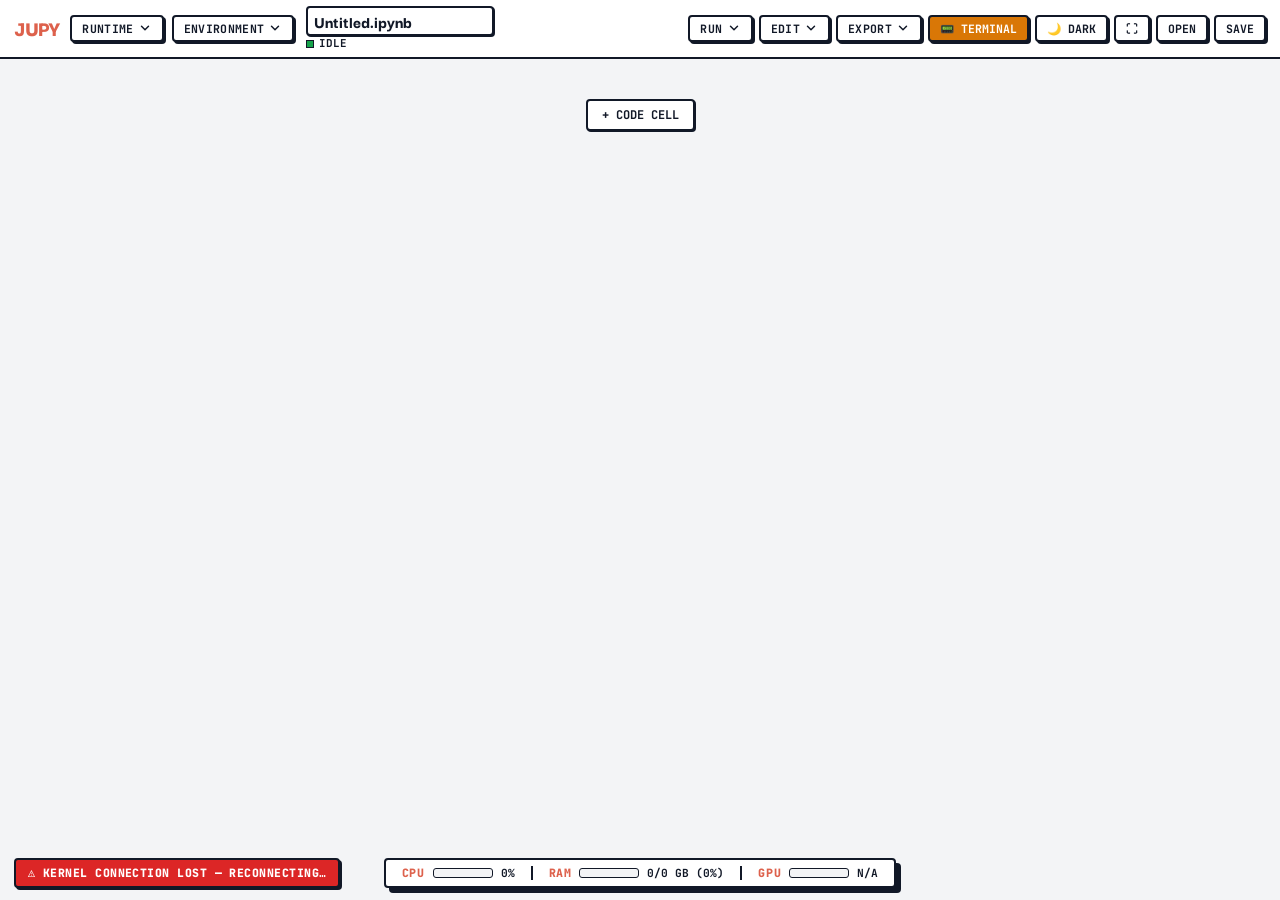
==== jupy/static/index.html @ 9ddb09d6 "sd" ====
<!DOCTYPE html>
<html lang="en">
<head>
<meta charset="UTF-8" />
<meta name="viewport" content="width=device-width, initial-scale=1.0" />
<title>Untitled.ipynb — Jupy</title>

<link rel="preconnect" href="https://fonts.googleapis.com">
<link rel="preconnect" href="https://fonts.gstatic.com" crossorigin>
<link href="https://fonts.googleapis.com/css2?family=Darker+Grotesque:wght@500;700;800;900&family=JetBrains+Mono:wght@400;500;700;800&display=swap" rel="stylesheet">

<link rel="stylesheet" href="https://cdnjs.cloudflare.com/ajax/libs/codemirror/5.65.16/codemirror.min.css" />
<link rel="stylesheet" href="https://cdnjs.cloudflare.com/ajax/libs/codemirror/5.65.16/addon/hint/show-hint.min.css" />

<!-- MathJax, marked, DOMPurify -->
<script>
  window.MathJax = {
    tex: { inlineMath: [['$', '$'], ['\\(', '\\)']] },
    svg: { fontCache: 'global' }
  };
</script>
<script src="https://cdnjs.cloudflare.com/ajax/libs/mathjax/3.2.2/es5/tex-svg.js" async></script>
<script src="https://cdnjs.cloudflare.com/ajax/libs/marked/12.0.2/marked.min.js"></script>
<script src="https://cdnjs.cloudflare.com/ajax/libs/dompurify/3.1.4/purify.min.js"></script>

<link rel="stylesheet" href="css/main.css" />
<script src="https://cdn.plot.ly/plotly-2.27.0.min.js"></script>
<script src="https://cdn.bokeh.org/bokeh/release/bokeh-3.3.4.min.js"></script>
<script src="https://cdn.jsdelivr.net/npm/vega-embed@6"></script>
</head>
<body>

<div class="toast-container" id="toast-container"></div>

<header class="topbar">
  <div class="brand-block">
    <img src="logo.png" alt="Jupy" class="logo-img" onerror="this.style.display='none'" />
    <span class="brand-name">JUPY</span>
  </div>

  <div class="menu-block">
    <!-- RUNTIME Menu -->
    <div class="runtime-menu" id="runtime-menu">
      <button class="runtime-menu-trigger" id="runtime-menu-trigger" aria-haspopup="true" aria-expanded="false">
        RUNTIME
        <svg class="runtime-menu-caret" viewBox="0 0 24 24" fill="none" stroke="currentColor" stroke-width="2.5" stroke-linecap="round" stroke-linejoin="round" width="14" height="14"><polyline points="6 9 12 15 18 9"/></svg>
      </button>
      <div class="runtime-menu-dropdown" id="runtime-menu-dropdown" role="menu">
        <button class="runtime-menu-item" id="runtime-restart" role="menuitem">
          <span class="runtime-menu-icon"><svg viewBox="0 0 24 24" fill="none" stroke="currentColor" stroke-width="2.5" stroke-linecap="round" stroke-linejoin="round"><path d="M3 12a9 9 0 1 0 3-6.7"/><polyline points="3 4 3 10 9 10"/></svg></span> Restart
        </button>
        <button class="runtime-menu-item" id="runtime-restart-run-all" role="menuitem">
          <span class="runtime-menu-icon"><svg viewBox="0 0 24 24" fill="none" stroke="currentColor" stroke-width="2.5" stroke-linecap="round" stroke-linejoin="round"><polygon points="13 19 22 12 13 5 13 19"/><polygon points="2 19 11 12 2 5 2 19"/></svg></span> Restart and run all
        </button>
        <button class="runtime-menu-item" id="runtime-restart-run-selected" role="menuitem">
          <span class="runtime-menu-icon"><svg viewBox="0 0 24 24" fill="none" stroke="currentColor" stroke-width="2.5" stroke-linecap="round" stroke-linejoin="round"><polygon points="5 4 15 12 5 20 5 4"/><line x1="19" y1="5" x2="19" y2="19"/></svg></span> Restart and run to selected cell
        </button>
      </div>
    </div>

    <!-- ENVIRONMENT Menu -->
    <div class="runtime-menu" id="env-topbar-menu">
      <button class="runtime-menu-trigger" id="env-topbar-menu-trigger" aria-haspopup="true" aria-expanded="false">
        ENVIRONMENT
        <svg class="runtime-menu-caret" viewBox="0 0 24 24" fill="none" stroke="currentColor" stroke-width="2.5" stroke-linecap="round" stroke-linejoin="round" width="14" height="14"><polyline points="6 9 12 15 18 9"/></svg>
      </button>
      <div class="runtime-menu-dropdown" id="env-topbar-menu-dropdown" role="menu">
        <button class="runtime-menu-item" id="envmenu-current" role="menuitem" data-view="current">
          <span class="runtime-menu-icon"><svg viewBox="0 0 24 24" fill="none" stroke="currentColor" stroke-width="2.5" stroke-linecap="round" stroke-linejoin="round"><path d="m7.5 4.27 9 5.15"/><path d="M21 8a2 2 0 0 0-1-1.73l-7-4a2 2 0 0 0-2 0l-7 4A2 2 0 0 0 3 8v8a2 2 0 0 0 1 1.73l7 4a2 2 0 0 0 2 0l7-4A2 2 0 0 0 21 16Z"/><path d="m3.3 7 8.7 5 8.7-5"/><path d="M12 22V12"/></svg></span> Current Environment
        </button>
        <button class="runtime-menu-item" id="envmenu-create" role="menuitem" data-view="create">
          <span class="runtime-menu-icon"><svg viewBox="0 0 24 24" fill="none" stroke="currentColor" stroke-width="2.5" stroke-linecap="round" stroke-linejoin="round"><line x1="12" y1="5" x2="12" y2="19"/><line x1="5" y1="12" x2="19" y2="12"/></svg></span> Create Environment
        </button>
        <button class="runtime-menu-item" id="envmenu-pip" role="menuitem" data-view="pip">
          <span class="runtime-menu-icon"><svg viewBox="0 0 24 24" fill="none" stroke="currentColor" stroke-width="2.5" stroke-linecap="round" stroke-linejoin="round"><path d="M21 16V8a2 2 0 0 0-1-1.73l-7-4a2 2 0 0 0-2 0l-7 4A2 2 0 0 0 3 8v8a2 2 0 0 0 1 1.73l7 4a2 2 0 0 0 2 0l7-4A2 2 0 0 0 21 16Z"/><polyline points="3.27 6.96 12 12.01 20.73 6.96"/><line x1="12" y1="22.08" x2="12" y2="12"/></svg></span> Pip Manager
        </button>
        <button class="runtime-menu-item" id="envmenu-outline" role="menuitem" data-view="outline">
          <span class="runtime-menu-icon"><svg viewBox="0 0 24 24" fill="none" stroke="currentColor" stroke-width="2.5" stroke-linecap="round" stroke-linejoin="round"><rect x="3" y="3" width="7" height="7"/><rect x="14" y="3" width="7" height="7"/><rect x="3" y="14" width="7" height="7"/><rect x="14" y="14" width="7" height="7"/></svg></span> Outline
        </button>
      </div>
    </div>
  </div>

  <div class="title-block">
    <div class="filename-wrapper">
      <input id="filename" class="filename-input" value="Untitled.ipynb" spellcheck="false" autocomplete="off" />
    </div>
    <span class="status" id="status">
      <span class="status-indicator"></span>
      <span id="status-label">IDLE</span>
      <span id="last-exec-time" style="font-size:0.6rem; opacity:0.6; margin-left:6px;"></span>
    </span>
  </div>

  <div class="spacer"></div>

  <div class="topbar-actions">
    <!-- Run Dropdown -->
    <div class="runtime-menu" id="run-menu">
      <button class="runtime-menu-trigger" id="run-menu-trigger" aria-haspopup="true" aria-expanded="false">
        RUN
        <svg class="runtime-menu-caret" viewBox="0 0 24 24" fill="none" stroke="currentColor" stroke-width="2.5" stroke-linecap="round" stroke-linejoin="round" width="14" height="14"><polyline points="6 9 12 15 18 9"/></svg>
      </button>
      <div class="runtime-menu-dropdown" id="run-menu-dropdown" role="menu">
        <button class="runtime-menu-item" id="run-all" role="menuitem">▶ Run All Cells</button>
        <button class="runtime-menu-item" id="run-above" role="menuitem">⏫ Run Above Selected</button>
        <button class="runtime-menu-item" id="run-below" role="menuitem">⏬ Run Below Selected</button>
        <button class="runtime-menu-item" id="run-selected" role="menuitem">☑ Run Selected Cells</button>
        <div class="runtime-menu-divider"></div>
        <button class="runtime-menu-item" id="run-cell-keep-going" role="menuitem">⏩ Run Cell & Keep Going</button>
      </div>
    </div>

    <!-- Edit Dropdown -->
    <div class="runtime-menu" id="edit-menu">
      <button class="runtime-menu-trigger" id="edit-menu-trigger" aria-haspopup="true" aria-expanded="false">
        EDIT
        <svg class="runtime-menu-caret" viewBox="0 0 24 24" fill="none" stroke="currentColor" stroke-width="2.5" stroke-linecap="round" stroke-linejoin="round" width="14" height="14"><polyline points="6 9 12 15 18 9"/></svg>
      </button>
      <div class="runtime-menu-dropdown" id="edit-menu-dropdown" role="menu">
        <button class="runtime-menu-item" id="btn-undo" role="menuitem">↩ Undo (Ctrl+Z)</button>
        <button class="runtime-menu-item" id="btn-redo" role="menuitem">↪ Redo (Ctrl+Y)</button>
        <div class="runtime-menu-divider"></div>
        <button class="runtime-menu-item" id="btn-merge" role="menuitem">⊞ Merge Selected Cells</button>
        <button class="runtime-menu-item" id="btn-split" role="menuitem">⊟ Split Cell</button>
        <div class="runtime-menu-divider"></div>
        <button class="runtime-menu-item" id="btn-find" role="menuitem">🔍 Find/Replace (Ctrl+F)</button>
        <button class="runtime-menu-item" id="btn-line-numbers" role="menuitem"># Toggle Line Numbers</button>
      </div>
    </div>

    <!-- Export Dropdown -->
    <div class="runtime-menu" id="export-menu">
      <button class="runtime-menu-trigger" id="export-menu-trigger" aria-haspopup="true" aria-expanded="false">
        EXPORT
        <svg class="runtime-menu-caret" viewBox="0 0 24 24" fill="none" stroke="currentColor" stroke-width="2.5" stroke-linecap="round" stroke-linejoin="round" width="14" height="14"><polyline points="6 9 12 15 18 9"/></svg>
      </button>
      <div class="runtime-menu-dropdown" id="export-menu-dropdown" role="menu">
        <button class="runtime-menu-item" id="btn-export-html" role="menuitem">🌐 HTML</button>
        <button class="runtime-menu-item" id="btn-export-py" role="menuitem">🐍 Python Script</button>
        <button class="runtime-menu-item" id="btn-export-md" role="menuitem">📝 Markdown</button>
        <button class="runtime-menu-item" id="btn-export-pdf" role="menuitem">📄 PDF (Print)</button>
      </div>
    </div>

    <!-- Other buttons -->
    <button class="btn btn-warning" id="btn-terminal-toggle">📟 TERMINAL</button>
    <button class="btn btn-secondary" id="btn-theme-toggle" title="Toggle Light/Dark Theme">☀ DARK</button>
    <button class="btn btn-secondary" id="btn-presentation" title="Presentation mode (Ctrl+Shift+P)">⛶</button>
    <input type="file" id="file-input" accept=".ipynb" hidden />
    <button class="btn btn-secondary" id="btn-open">OPEN</button>
    <button class="btn btn-secondary" id="btn-save">SAVE</button>
  </div>
</header>

<div class="app-workspace" id="app-workspace">
  <!-- Environment Manager Panel (Left) -->
  <aside class="env-manager-panel" id="env-manager-panel" hidden>
    <div class="env-manager-header">
      <span class="env-manager-title" id="env-manager-title-text">📦 ENVIRONMENT</span>
      <button class="action-btn action-danger" id="btn-env-manager-close" title="Close">✕</button>
    </div>
    <div class="env-manager-body">
      <!-- views: current, create, pip, outline -->
      <div class="env-view" id="env-view-current">
        <section class="env-section">
          <h3>ACTIVE ENVIRONMENT</h3>
          <div class="env-mode-options">
            <label class="env-mode-option">
              <input type="radio" name="env-mode" value="global" />
              <span>Global Default</span>
            </label>
            <label class="env-mode-option">
              <input type="radio" name="env-mode" value="named" />
              <span>Named Global Env</span>
              <select id="env-named-select"></select>
            </label>
            <label class="env-mode-option">
              <input type="radio" name="env-mode" value="project" />
              <span>This Folder Only (.jupy_env)</span>
            </label>
          </div>
          <button class="btn btn-primary" id="btn-env-apply">SWITCH ENVIRONMENT</button>
          <div class="env-status-line" id="env-status-line"></div>
        </section>
        <section class="env-section">
          <h3>DETAILS</h3>
          <div class="about-row"><span>Jupy Version</span><span id="env-jupy-version">—</span></div>
          <div class="about-row"><span>Python</span><span id="env-python-version">—</span></div>
          <div class="about-row"><span>Env Path</span><span id="env-path">—</span></div>
          <div class="about-row"><span>Platform</span><span id="env-platform">—</span></div>
          <div class="about-row"><span>Packages</span><span id="env-package-count">—</span></div>
        </section>
      </div>
      <div class="env-view" id="env-view-create" hidden>
        <section class="env-section">
          <h3>CREATE NEW ENVIRONMENT</h3>
          <div class="env-create-row">
            <input type="text" id="env-create-input" placeholder="new environment name" autocomplete="off" spellcheck="false" />
            <button class="btn btn-secondary" id="btn-env-create">+ NEW</button>
          </div>
          <div class="env-status-line" id="env-create-status-line"></div>
          <div class="about-row"><span>Existing Envs</span><span id="env-existing-list">—</span></div>
        </section>
      </div>
      <div class="env-view" id="env-view-pip" hidden>
        <section class="env-section env-section-grow">
          <h3>PACKAGES</h3>
          <div class="pip-manager-install-row">
            <input type="text" id="pip-install-input" class="pip-search-input" placeholder="package name, e.g. requests==2.32.0" autocomplete="off" spellcheck="false" />
            <button class="btn btn-primary" id="btn-pip-install">INSTALL</button>
          </div>
          <div class="env-status-line" id="pip-status-line"></div>
          <div class="pip-manager-search-row">
            <input type="text" id="pip-search-input" class="pip-search-input" placeholder="🔍 search installed packages…" autocomplete="off" spellcheck="false" />
          </div>
          <div class="pip-manager-list" id="pip-manager-list">
            <div class="pip-manager-empty">Loading packages…</div>
          </div>
        </section>
      </div>
      <div class="env-view" id="env-view-outline" hidden>
        <section class="env-section env-section-grow">
          <h3>📋 OUTLINE</h3>
          <div style="font-size:0.7rem;opacity:0.7;margin-bottom:6px;">Functions &amp; classes in your notebook</div>
          <div class="outline-list" id="outline-list" style="flex:1;overflow-y:auto;max-height:400px;">
            <div class="pip-manager-empty">No functions or classes found.</div>
          </div>
        </section>
      </div>
    </div>
  </aside>

  <div class="notebook-panel">
    <main class="notebook" id="notebook"></main>
    <div class="add-cell-bottom">
      <button class="add-cell-btn" id="btn-add-bottom">+ CODE CELL</button>
    </div>
  </div>

  <aside class="terminal-panel" id="terminal-panel" hidden>
    <div class="terminal-header">
      <span class="terminal-title">📟 TERMINAL</span>
      <button class="action-btn action-danger" id="btn-terminal-close" title="Close Terminal">✕</button>
    </div>
    <div class="terminal-screen" id="terminal-screen">
      <pre class="terminal-output" id="terminal-output"></pre>
      <div class="terminal-input-line">
        <span class="terminal-prompt" id="terminal-prompt-label">❯</span>
        <input type="text" id="terminal-input" class="terminal-input" autocomplete="off" spellcheck="false" placeholder="type command..." />
      </div>
      <div class="terminal-bottom-spacer"></div>
    </div>
  </aside>
</div>

<!-- Find / Replace Bar -->
<div id="find-bar" style="display:none; position:fixed; bottom:60px; left:50%; transform:translateX(-50%); background:var(--color-surface); border:var(--border-thick); padding:6px 12px; border-radius:var(--rounded-sm); box-shadow:var(--shadow-brutal); z-index:9999; gap:8px; align-items:center;">
  <input id="find-input" type="text" placeholder="Find..." style="border:var(--border-thick); padding:2px 6px; font-family:var(--font-mono); background:var(--color-surface); color:var(--color-text);">
  <input id="replace-input" type="text" placeholder="Replace..." style="border:var(--border-thick); padding:2px 6px; font-family:var(--font-mono); background:var(--color-surface); color:var(--color-text);">
  <button id="find-next" class="btn btn-secondary">Next</button>
  <button id="find-replace-all" class="btn btn-primary">Replace All</button>
  <button id="find-close" class="action-btn">✕</button>
</div>

<footer class="system-bar-wrapper">
  <div class="system-bar" id="system-bar">
    <div class="sys-item">
      <span class="sys-label">CPU</span>
      <div class="sys-bar-track"><div class="sys-bar-fill" id="cpu-bar-fill" style="width: 0%;"></div></div>
      <span class="sys-val" id="cpu-val">0%</span>
    </div>
    <div class="sys-divider"></div>
    <div class="sys-item">
      <span class="sys-label">RAM</span>
      <div class="sys-bar-track"><div class="sys-bar-fill" id="ram-bar-fill" style="width: 0%;"></div></div>
      <span class="sys-val" id="ram-val">0/0 GB (0%)</span>
    </div>
    <div class="sys-divider"></div>
    <div class="sys-item">
      <span class="sys-label">GPU</span>
      <div class="sys-bar-track"><div class="sys-bar-fill warning" id="gpu-bar-fill" style="width: 0%;"></div></div>
      <span class="sys-val" id="gpu-val">N/A</span>
    </div>
  </div>
</footer>

<!-- Templates -->
<template id="cell-template">
  <div class="cell" tabindex="-1" data-cell-id="{{id}}">
    <div class="cell-drag-handle" title="Drag to reorder">⠿</div>
    <div class="cell-gutter">
      <button class="run-btn" title="Run cell (Shift+Enter)">▶</button>
      <div class="exec-count">[&nbsp;]</div>
    </div>
    <div class="cell-body">
      <div class="cell-editor"></div>
      <pre class="cell-output" hidden></pre>
    </div>
    <div class="cell-toolbar">
      <button data-action="move-up" class="action-btn" title="Move cell up">↑</button>
      <button data-action="move-down" class="action-btn" title="Move cell down">↓</button>
      <button data-action="delete" class="action-btn action-danger" title="Delete cell">✕</button>
    </div>
  </div>
</template>

<template id="insert-bar-template">
  <div class="insert-bar">
    <div class="insert-line"></div>
    <button class="add-cell-btn add-cell-btn-inline">+ CODE</button>
  </div>
</template>

<!-- CodeMirror and App -->
<script src="https://cdnjs.cloudflare.com/ajax/libs/codemirror/5.65.16/codemirror.min.js"></script>
<script src="https://cdnjs.cloudflare.com/ajax/libs/codemirror/5.65.16/mode/python/python.min.js"></script>
<script src="https://cdnjs.cloudflare.com/ajax/libs/codemirror/5.65.16/mode/markdown/markdown.min.js"></script>
<script src="https://cdnjs.cloudflare.com/ajax/libs/codemirror/5.65.16/addon/hint/show-hint.min.js"></script>
<script src="https://cdnjs.cloudflare.com/ajax/libs/codemirror/5.65.16/addon/edit/closebrackets.min.js"></script>

<!-- Main App -->
<script type="module" src="js/app.js"></script>
</body>
</html>
---- jupy/static/css/main.css ----
@import "base/variables.css";
@import "components/topbar.css";
@import "components/runtime-menu.css";
@import "components/cells.css";
@import "components/terminal.css";
@import "components/env-manager.css";
@import "components/editor.css";
@import "components/system-bar.css";
@import "components/shortcuts-dialog.css";

* { box-sizing: border-box; margin: 0; padding: 0; }
html, body { height: 100%; overflow: hidden; }
body {
  background-color: var(--color-bg-well);
  color: var(--color-text);
  font-family: var(--font-body);
  font-size: 1rem;
  font-weight: 600;
  line-height: 1.25;
  display: flex;
  flex-direction: column;
}
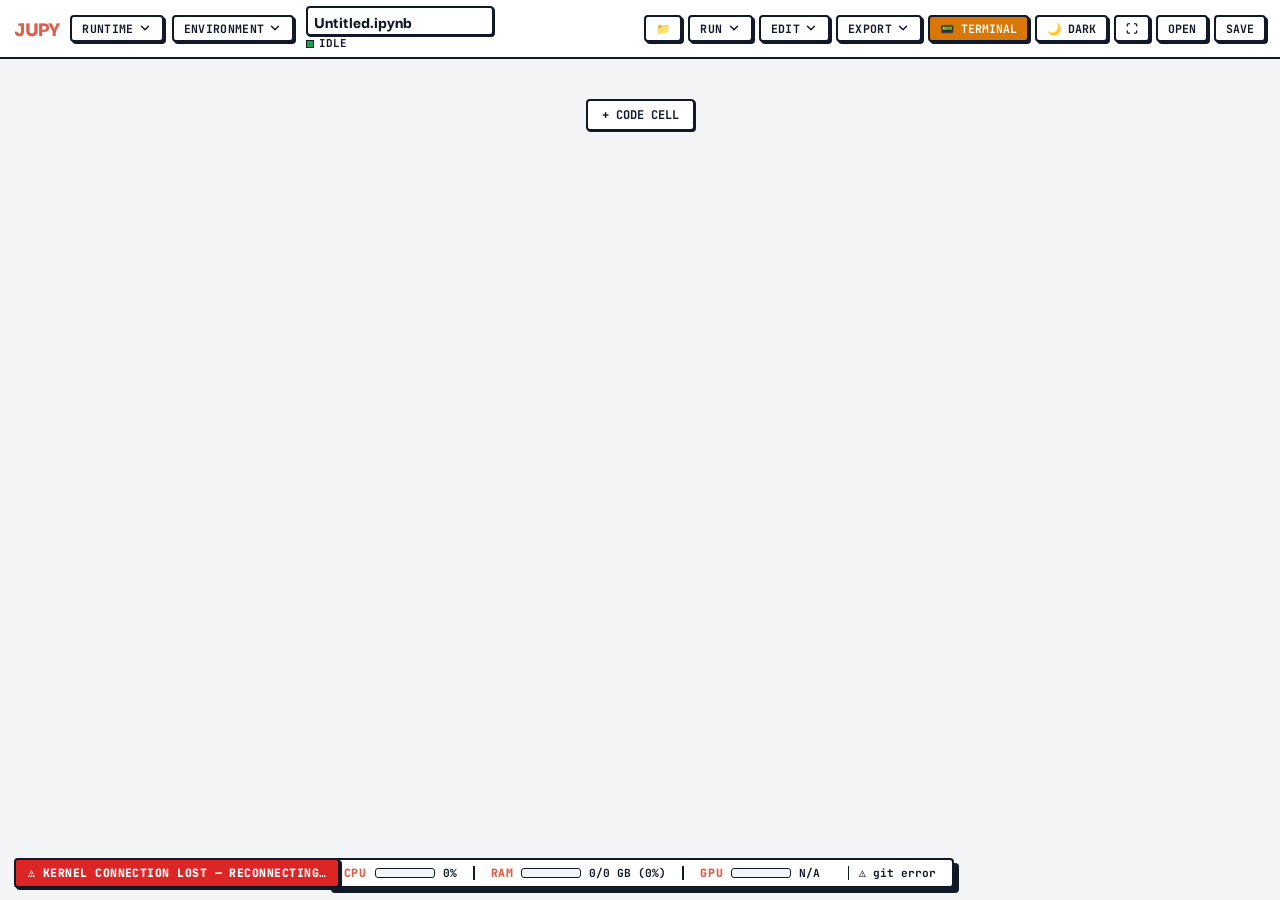
==== commit 7f7904e9: "checkpoint at 21:01" ====
--- a/jupy/static/index.html
+++ b/jupy/static/index.html
@@ -11,6 +11,7 @@
 
 <link rel="stylesheet" href="https://cdnjs.cloudflare.com/ajax/libs/codemirror/5.65.16/codemirror.min.css" />
 <link rel="stylesheet" href="https://cdnjs.cloudflare.com/ajax/libs/codemirror/5.65.16/addon/hint/show-hint.min.css" />
+<link rel="stylesheet" href="https://cdnjs.cloudflare.com/ajax/libs/codemirror/5.65.16/addon/fold/foldgutter.min.css" />
 
 <!-- MathJax, marked, DOMPurify -->
 <script>
@@ -24,11 +25,20 @@
 <script src="https://cdnjs.cloudflare.com/ajax/libs/dompurify/3.1.4/purify.min.js"></script>
 
 <link rel="stylesheet" href="css/main.css" />
+<link rel="stylesheet" href="css/commandPalette.css" />
+<link rel="stylesheet" href="css/fileBrowser.css" />
+<link rel="stylesheet" href="css/gitIntegration.css" />
+<link rel="stylesheet" href="css/debugger.css" />
+<link rel="stylesheet" href="css/variableExplorer.css" />
+
 <script src="https://cdn.plot.ly/plotly-2.27.0.min.js"></script>
 <script src="https://cdn.bokeh.org/bokeh/release/bokeh-3.3.4.min.js"></script>
 <script src="https://cdn.jsdelivr.net/npm/vega-embed@6"></script>
+<!-- Mermaid for diagrams -->
+<script src="https://cdn.jsdelivr.net/npm/mermaid@10/dist/mermaid.min.js"></script>
 </head>
 <body>
+
 
 <div class="toast-container" id="toast-container"></div>
 
@@ -318,6 +328,8 @@
 <script src="https://cdnjs.cloudflare.com/ajax/libs/codemirror/5.65.16/mode/markdown/markdown.min.js"></script>
 <script src="https://cdnjs.cloudflare.com/ajax/libs/codemirror/5.65.16/addon/hint/show-hint.min.js"></script>
 <script src="https://cdnjs.cloudflare.com/ajax/libs/codemirror/5.65.16/addon/edit/closebrackets.min.js"></script>
+<script src="https://cdnjs.cloudflare.com/ajax/libs/codemirror/5.65.16/addon/fold/foldcode.min.js"></script>
+<script src="https://cdnjs.cloudflare.com/ajax/libs/codemirror/5.65.16/addon/fold/foldgutter.min.js"></script>
 
 <!-- Main App -->
 <script type="module" src="js/app.js"></script>
--- a/jupy/static/css/commandPalette.css
+++ b/jupy/static/css/commandPalette.css
@@ -0,0 +1,4 @@
+.command-item:hover {
+    background: var(--color-secondary) !important;
+    color: #111827;
+}
--- a/jupy/static/css/fileBrowser.css
+++ b/jupy/static/css/fileBrowser.css
@@ -0,0 +1,3 @@
+.fb-item:hover {
+    background: var(--color-bg-well);
+}
--- a/jupy/static/css/gitIntegration.css
+++ b/jupy/static/css/gitIntegration.css
@@ -0,0 +1,9 @@
+#git-status {
+    color: var(--color-text);
+    border-left: 1px solid var(--color-border);
+    padding-left: 10px;
+}
+#git-status:hover {
+    background: var(--color-secondary);
+    color: #111827;
+}
--- a/jupy/static/css/debugger.css
+++ b/jupy/static/css/debugger.css
@@ -0,0 +1,4 @@
+#debugger-panel .btn {
+    font-size: 0.7rem;
+    padding: 3px 8px;
+}
--- a/jupy/static/css/variableExplorer.css
+++ b/jupy/static/css/variableExplorer.css
@@ -0,0 +1,3 @@
+.var-item:hover {
+    background: var(--color-bg-well);
+}
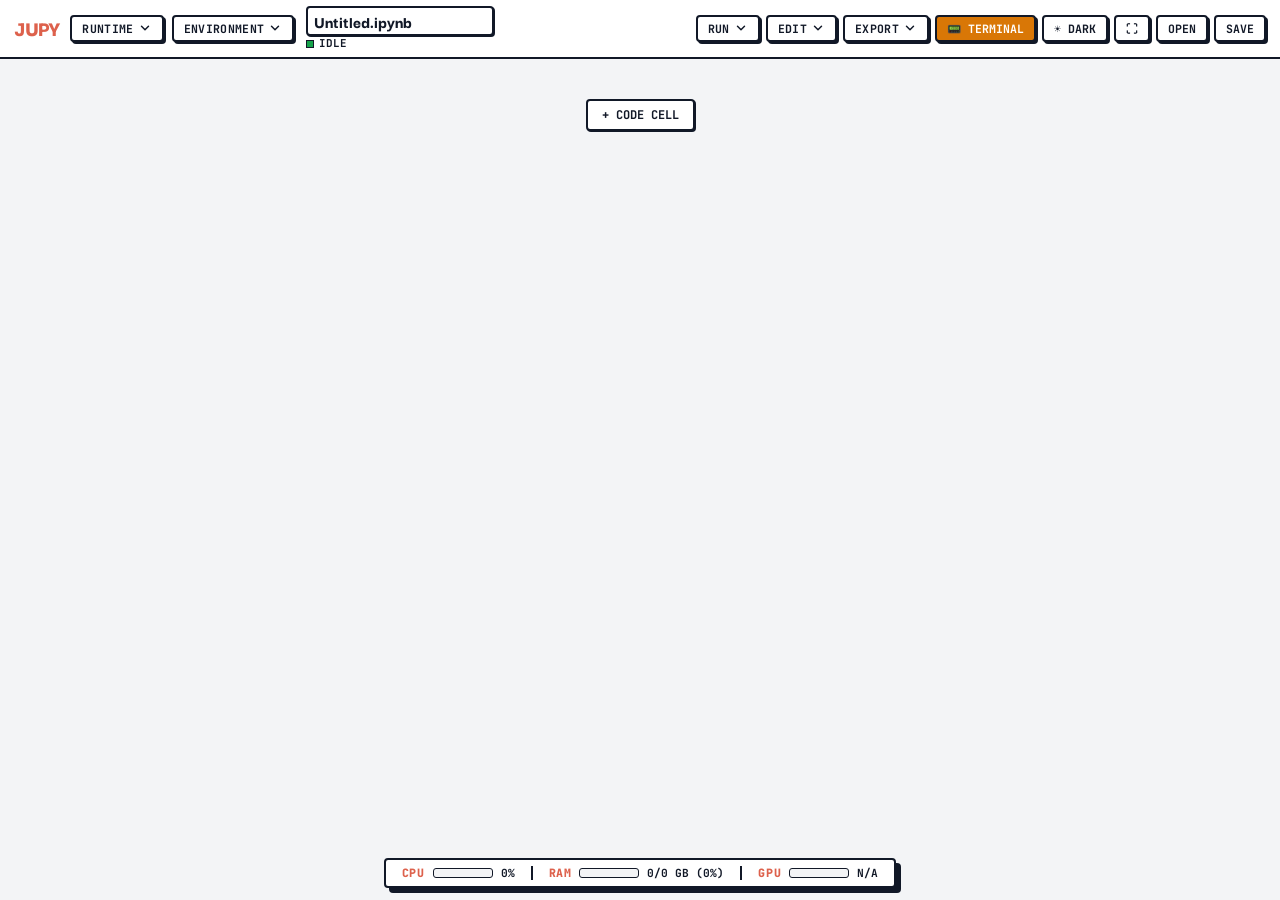
==== commit de3ff87f: "all working fine" ====
--- a/jupy/static/index.html
+++ b/jupy/static/index.html
@@ -25,11 +25,17 @@
 <script src="https://cdnjs.cloudflare.com/ajax/libs/dompurify/3.1.4/purify.min.js"></script>
 
 <link rel="stylesheet" href="css/main.css" />
+ <link rel="stylesheet" href="css/components/activity-bar.css" />
+ <style>
+   .jupy-find-match { background: var(--color-secondary); color:#111827; border-radius:2px; }
+ </style>
+ 
 <link rel="stylesheet" href="css/commandPalette.css" />
 <link rel="stylesheet" href="css/fileBrowser.css" />
 <link rel="stylesheet" href="css/gitIntegration.css" />
 <link rel="stylesheet" href="css/debugger.css" />
 <link rel="stylesheet" href="css/variableExplorer.css" />
+<link rel="stylesheet" href="css/components/widgets.css" />
 
 <script src="https://cdn.plot.ly/plotly-2.27.0.min.js"></script>
 <script src="https://cdn.bokeh.org/bokeh/release/bokeh-3.3.4.min.js"></script>
@@ -330,7 +336,7 @@
 <script src="https://cdnjs.cloudflare.com/ajax/libs/codemirror/5.65.16/addon/edit/closebrackets.min.js"></script>
 <script src="https://cdnjs.cloudflare.com/ajax/libs/codemirror/5.65.16/addon/fold/foldcode.min.js"></script>
 <script src="https://cdnjs.cloudflare.com/ajax/libs/codemirror/5.65.16/addon/fold/foldgutter.min.js"></script>
-
+<script src="https://cdnjs.cloudflare.com/ajax/libs/codemirror/5.65.16/addon/fold/indent-fold.min.js"></script>
 <!-- Main App -->
 <script type="module" src="js/app.js"></script>
 </body>
--- a/jupy/static/css/components/widgets.css
+++ b/jupy/static/css/components/widgets.css
@@ -0,0 +1,63 @@
+/* widgets.css */
+.widget-integer-slider {
+  display: flex;
+  align-items: center;
+  gap: 10px;
+  padding: 6px 0;
+}
+.widget-integer-slider .widget-label {
+  font-weight: 700;
+  min-width: 80px;
+}
+.widget-integer-slider input[type="range"] {
+  flex: 1;
+}
+.widget-integer-slider .widget-value {
+  min-width: 30px;
+  font-family: var(--font-mono);
+}
+
+.widget-button {
+  padding: 4px 12px;
+  border: var(--border-thick);
+  background: var(--color-secondary);
+  color: #111827;
+  font-weight: 700;
+  cursor: pointer;
+}
+.widget-button:hover {
+  background: var(--color-primary);
+  color: #FFFFFF;
+}
+
+.widget-vbox, .widget-hbox {
+  display: flex;
+  gap: 8px;
+  padding: 4px 0;
+}
+.widget-vbox {
+  flex-direction: column;
+}
+.widget-hbox {
+  flex-direction: row;
+}
+
+.widget-output {
+  padding: 4px 8px;
+  background: var(--color-bg-well);
+  border: 1px solid var(--color-border);
+  font-family: var(--font-mono);
+  min-height: 40px;
+}
+
+.widget-text input {
+  border: var(--border-thick);
+  padding: 2px 6px;
+  font-family: var(--font-mono);
+  background: var(--color-surface);
+  color: var(--color-text);
+}
+
+.widget-container {
+  margin: 4px 0;
+}
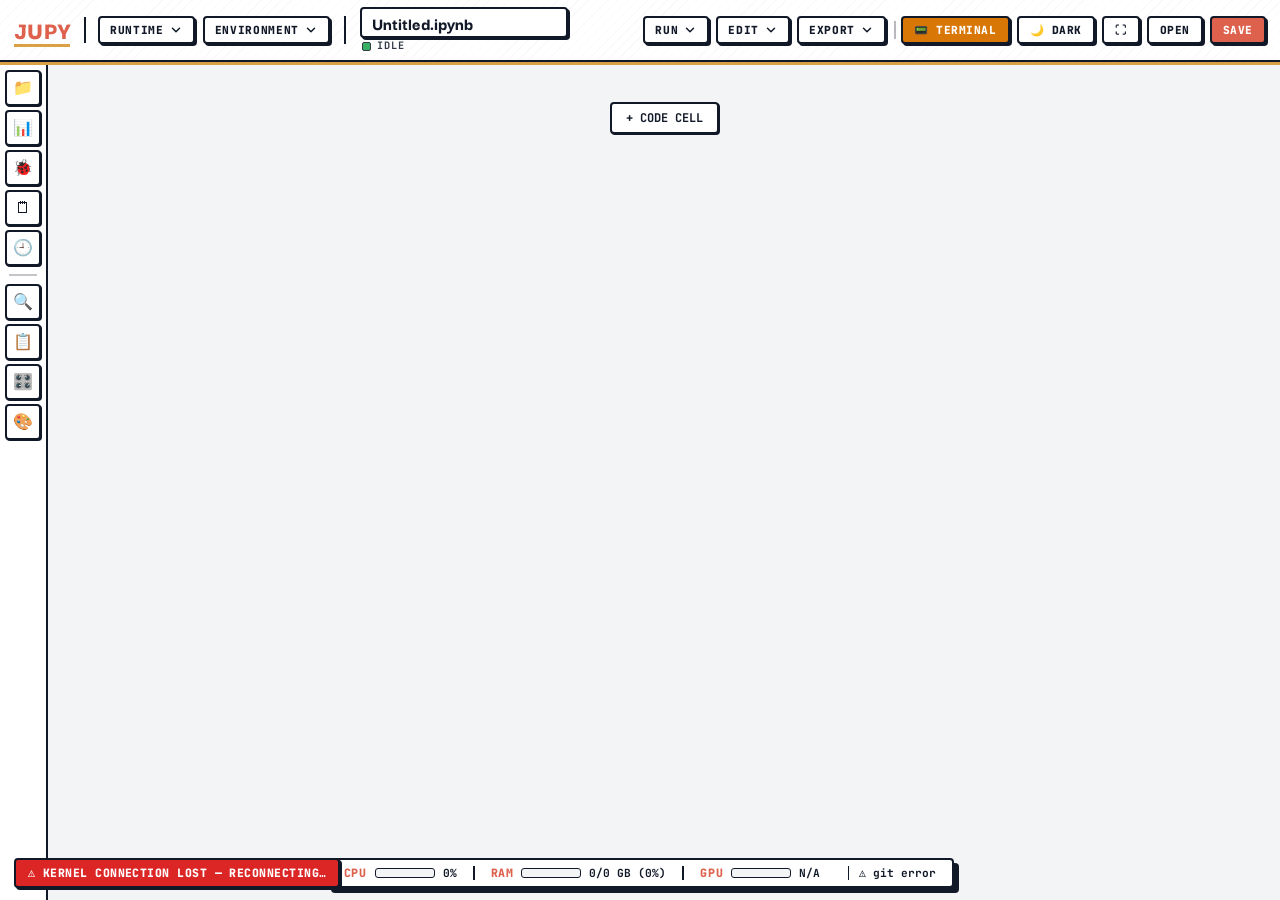
==== commit e27a9b8b: "check point 08:51" ====
--- a/jupy/static/index.html
+++ b/jupy/static/index.html
@@ -23,6 +23,7 @@
 <script src="https://cdnjs.cloudflare.com/ajax/libs/mathjax/3.2.2/es5/tex-svg.js" async></script>
 <script src="https://cdnjs.cloudflare.com/ajax/libs/marked/12.0.2/marked.min.js"></script>
 <script src="https://cdnjs.cloudflare.com/ajax/libs/dompurify/3.1.4/purify.min.js"></script>
+ <script src="https://cdnjs.cloudflare.com/ajax/libs/js-yaml/4.1.0/js-yaml.min.js"></script>
 
 <link rel="stylesheet" href="css/main.css" />
  <link rel="stylesheet" href="css/components/activity-bar.css" />
--- a/jupy/static/css/components/activity-bar.css
+++ b/jupy/static/css/components/activity-bar.css
@@ -0,0 +1,55 @@
+/* ==========================================================================
+   Jupy Brutalism Design System - Activity Bar (Colab-style left icon rail)
+   ========================================================================== */
+.activity-bar {
+  width: 48px;
+  min-width: 48px;
+  flex-shrink: 0;
+  background: var(--color-surface);
+  border-right: var(--border-thick);
+  display: flex;
+  flex-direction: column;
+  align-items: center;
+  padding: 8px 0;
+  gap: 4px;
+  height: 100%;
+  overflow-y: auto;
+  z-index: 150;
+}
+.activity-btn {
+  width: 36px;
+  height: 36px;
+  flex-shrink: 0;
+  display: flex;
+  align-items: center;
+  justify-content: center;
+  border: var(--border-thick);
+  border-radius: var(--rounded-sm);
+  background: var(--color-surface);
+  color: var(--color-text);
+  cursor: pointer;
+  font-size: 1rem;
+  box-shadow: 1px 1px 0px var(--color-shadow);
+  transition: transform 0.1s ease, background 0.1s ease;
+}
+.activity-btn:hover {
+  background: var(--color-secondary);
+  color: #111827;
+  transform: translate(-1px, -1px);
+  box-shadow: 2px 2px 0px var(--color-shadow);
+}
+.activity-btn.active {
+  background: var(--color-primary);
+  color: #FFFFFF;
+  box-shadow: inset 2px 2px 0px rgba(0,0,0,0.25);
+  transform: none;
+}
+.activity-icon { line-height: 1; pointer-events: none; }
+.activity-separator {
+  width: 28px;
+  height: 2px;
+  background: var(--color-border);
+  opacity: 0.25;
+  margin: 4px 0;
+  flex-shrink: 0;
+}
--- a/jupy/static/css/commandPalette.css
+++ b/jupy/static/css/commandPalette.css
@@ -1,4 +1,4 @@
 .command-item:hover {
     background: var(--color-secondary) !important;
-    color: #111827;
+    color: var(--color-on-secondary);
 }
--- a/jupy/static/css/gitIntegration.css
+++ b/jupy/static/css/gitIntegration.css
@@ -5,5 +5,5 @@
 }
 #git-status:hover {
     background: var(--color-secondary);
-    color: #111827;
+    color: var(--color-on-secondary);
 }
--- a/jupy/static/css/components/widgets.css
+++ b/jupy/static/css/components/widgets.css
@@ -1,63 +1,182 @@
 /* widgets.css */
-.widget-integer-slider {
+.widget-slider {
   display: flex;
   align-items: center;
   gap: 10px;
-  padding: 6px 0;
+  padding: 4px 0;
 }
-.widget-integer-slider .widget-label {
+.widget-slider .widget-label {
   font-weight: 700;
   min-width: 80px;
 }
-.widget-integer-slider input[type="range"] {
+.widget-slider input[type="range"] {
   flex: 1;
 }
-.widget-integer-slider .widget-value {
+.widget-slider .widget-value {
   min-width: 30px;
   font-family: var(--font-mono);
 }
-
-.widget-button {
-  padding: 4px 12px;
-  border: var(--border-thick);
-  background: var(--color-secondary);
-  color: #111827;
-  font-weight: 700;
-  cursor: pointer;
-}
-.widget-button:hover {
-  background: var(--color-primary);
-  color: #FFFFFF;
-}
-
-.widget-vbox, .widget-hbox {
+.widget-text, .widget-dropdown, .widget-select, .widget-datepicker, .widget-timepicker, .widget-colorpicker, .widget-fileupload {
   display: flex;
+  align-items: center;
   gap: 8px;
   padding: 4px 0;
 }
-.widget-vbox {
-  flex-direction: column;
+.widget-text .widget-label, .widget-dropdown .widget-label, .widget-select .widget-label,
+.widget-datepicker .widget-label, .widget-timepicker .widget-label, .widget-colorpicker .widget-label,
+.widget-fileupload .widget-label {
+  font-weight: 700;
+  min-width: 80px;
 }
-.widget-hbox {
-  flex-direction: row;
-}
-
-.widget-output {
-  padding: 4px 8px;
-  background: var(--color-bg-well);
-  border: 1px solid var(--color-border);
-  font-family: var(--font-mono);
-  min-height: 40px;
-}
-
-.widget-text input {
+.widget-text input, .widget-datepicker input, .widget-timepicker input, .widget-colorpicker input,
+.widget-fileupload input {
   border: var(--border-thick);
   padding: 2px 6px;
   font-family: var(--font-mono);
   background: var(--color-surface);
   color: var(--color-text);
 }
-
+.widget-fileupload input[type="file"] {
+  border: none;
+  padding: 0;
+}
+.widget-dropdown select, .widget-select select {
+  border: var(--border-thick);
+  padding: 2px 6px;
+  font-family: var(--font-mono);
+  background: var(--color-surface);
+  color: var(--color-text);
+}
+.widget-checkbox label {
+  display: flex;
+  align-items: center;
+  gap: 6px;
+  font-weight: 700;
+}
+.widget-checkbox input[type="checkbox"] {
+  width: 18px;
+  height: 18px;
+  accent-color: var(--color-primary);
+}
+.widget-radio-group {
+  display: flex;
+  gap: 6px;
+  flex-wrap: wrap;
+}
+.widget-radio-option {
+  border: var(--border-thick);
+  padding: 2px 12px;
+  background: var(--color-surface);
+  color: var(--color-text);
+  font-weight: 700;
+  cursor: pointer;
+}
+.widget-radio-option.active {
+  background: var(--color-secondary);
+  color: var(--color-on-secondary);
+}
+.widget-radio-option:hover {
+  background: var(--color-primary);
+  color: var(--color-on-primary);
+}
+.widget-toggle-button {
+  border: var(--border-thick);
+  padding: 4px 12px;
+  background: var(--color-surface);
+  color: var(--color-text);
+  font-weight: 700;
+  cursor: pointer;
+}
+.widget-toggle-button.active {
+  background: var(--color-secondary);
+  color: var(--color-on-secondary);
+}
+.widget-play {
+  display: flex;
+  align-items: center;
+  gap: 10px;
+}
+.widget-play-button {
+  border: var(--border-thick);
+  padding: 4px 12px;
+  background: var(--color-secondary);
+  color: var(--color-on-secondary);
+  font-weight: 700;
+  cursor: pointer;
+  font-size: 1.2rem;
+  line-height: 1;
+}
+.widget-play-button:hover {
+  background: var(--color-primary);
+  color: var(--color-on-primary);
+}
+.widget-layout {
+  padding: 4px 0;
+}
+.widget-flex {
+  display: flex;
+}
+.widget-grid {
+  display: grid;
+}
+.widget-block {
+  display: block;
+}
+.widget-accordion .accordion-panel {
+  border: var(--border-thick);
+  margin-bottom: 4px;
+}
+.widget-accordion .accordion-header {
+  background: var(--color-secondary);
+  padding: 4px 10px;
+  font-weight: 700;
+  cursor: pointer;
+  color: var(--color-on-secondary);
+}
+.widget-accordion .accordion-header:hover {
+  background: var(--color-primary);
+  color: var(--color-on-primary);
+}
+.widget-accordion .accordion-content {
+  padding: 6px 10px;
+}
+.widget-tabs .tab-headers {
+  display: flex;
+  gap: 2px;
+}
+.widget-tabs .tab-header {
+  border: var(--border-thick);
+  padding: 4px 12px;
+  background: var(--color-surface);
+  color: var(--color-text);
+  font-weight: 700;
+  cursor: pointer;
+}
+.widget-tabs .tab-header.active {
+  background: var(--color-secondary);
+  color: var(--color-on-secondary);
+}
+.widget-tabs .tab-content {
+  border: var(--border-thick);
+  padding: 6px;
+  border-top: none;
+}
+.widget-stacked .stack-item {
+  padding: 6px;
+  border: var(--border-thick);
+}
+.widget-output {
+  border: var(--border-thick);
+  background: var(--color-bg-well);
+  padding: 4px;
+}
+.widget-output .widget-output-content {
+  max-height: 200px;
+  overflow: auto;
+  font-family: var(--font-mono);
+  font-size: 0.8rem;
+  color: var(--color-text);
+}
 .widget-container {
   margin: 4px 0;
 }
